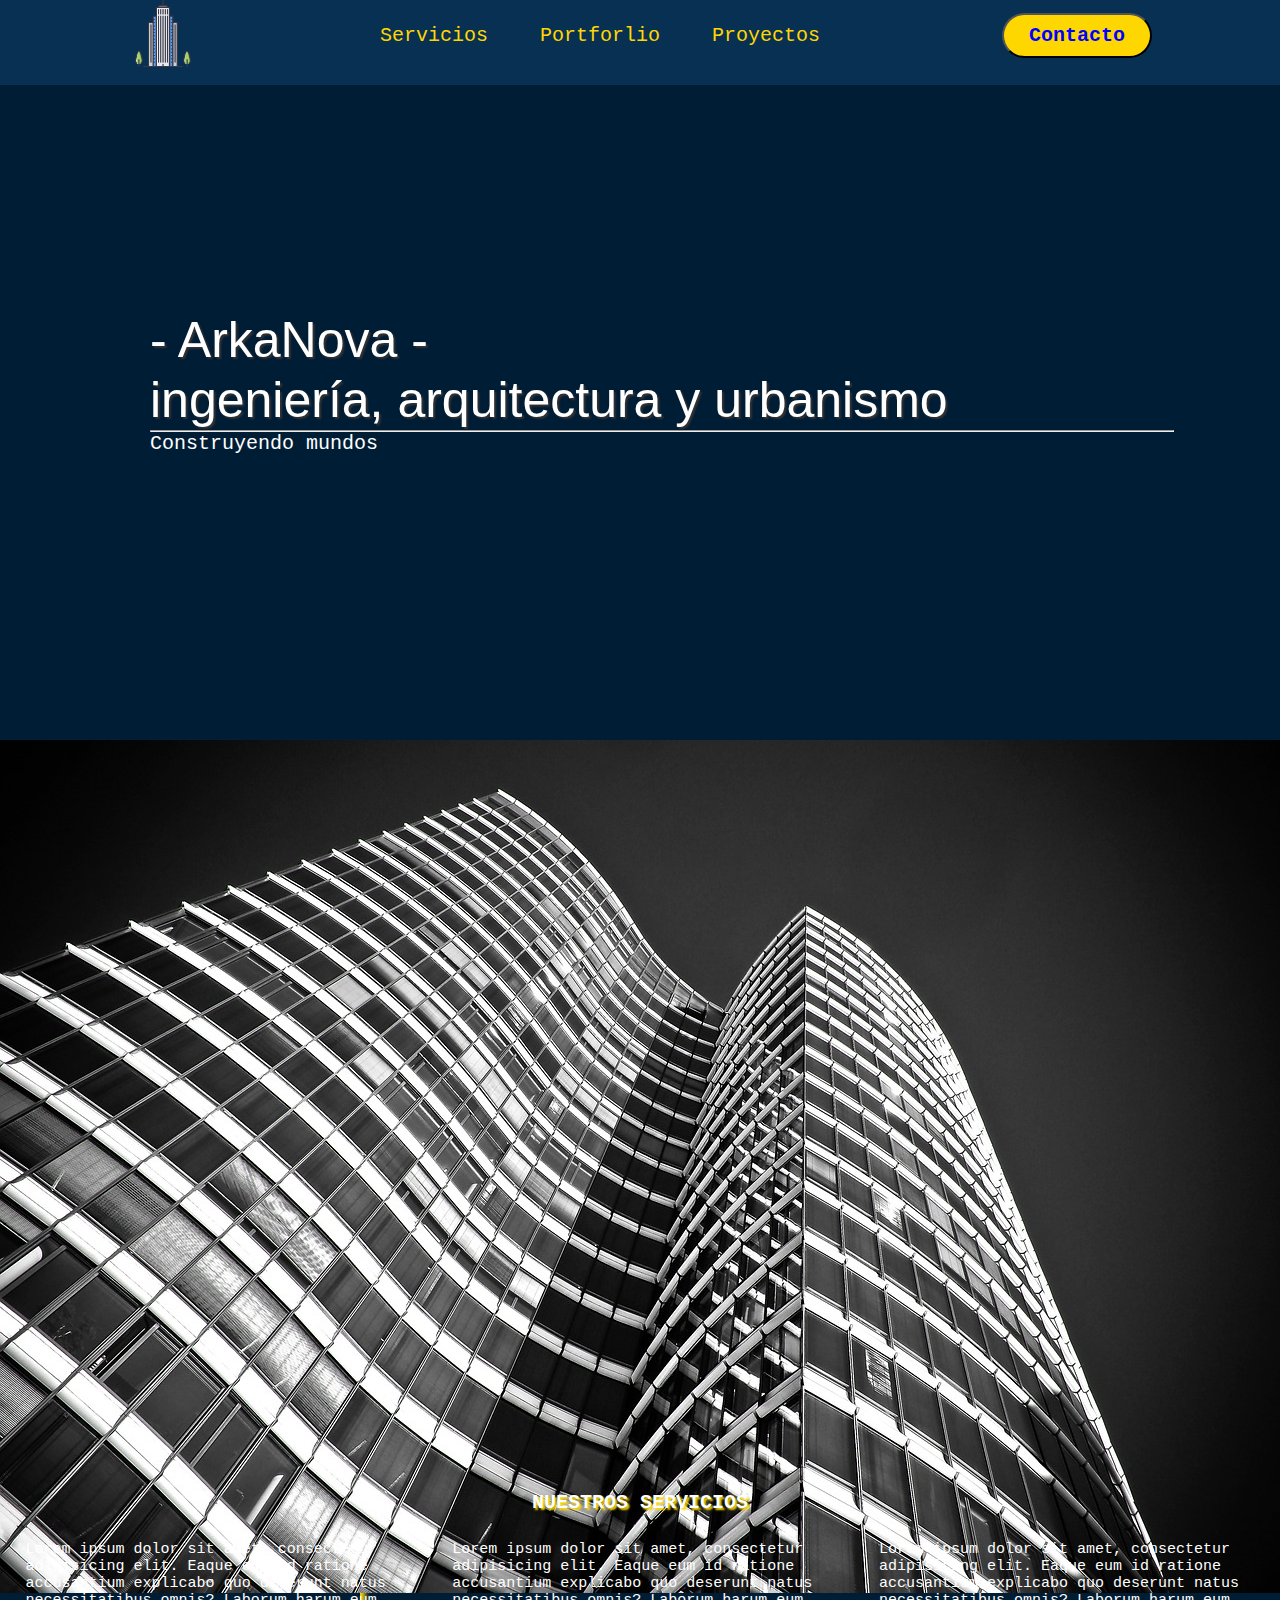
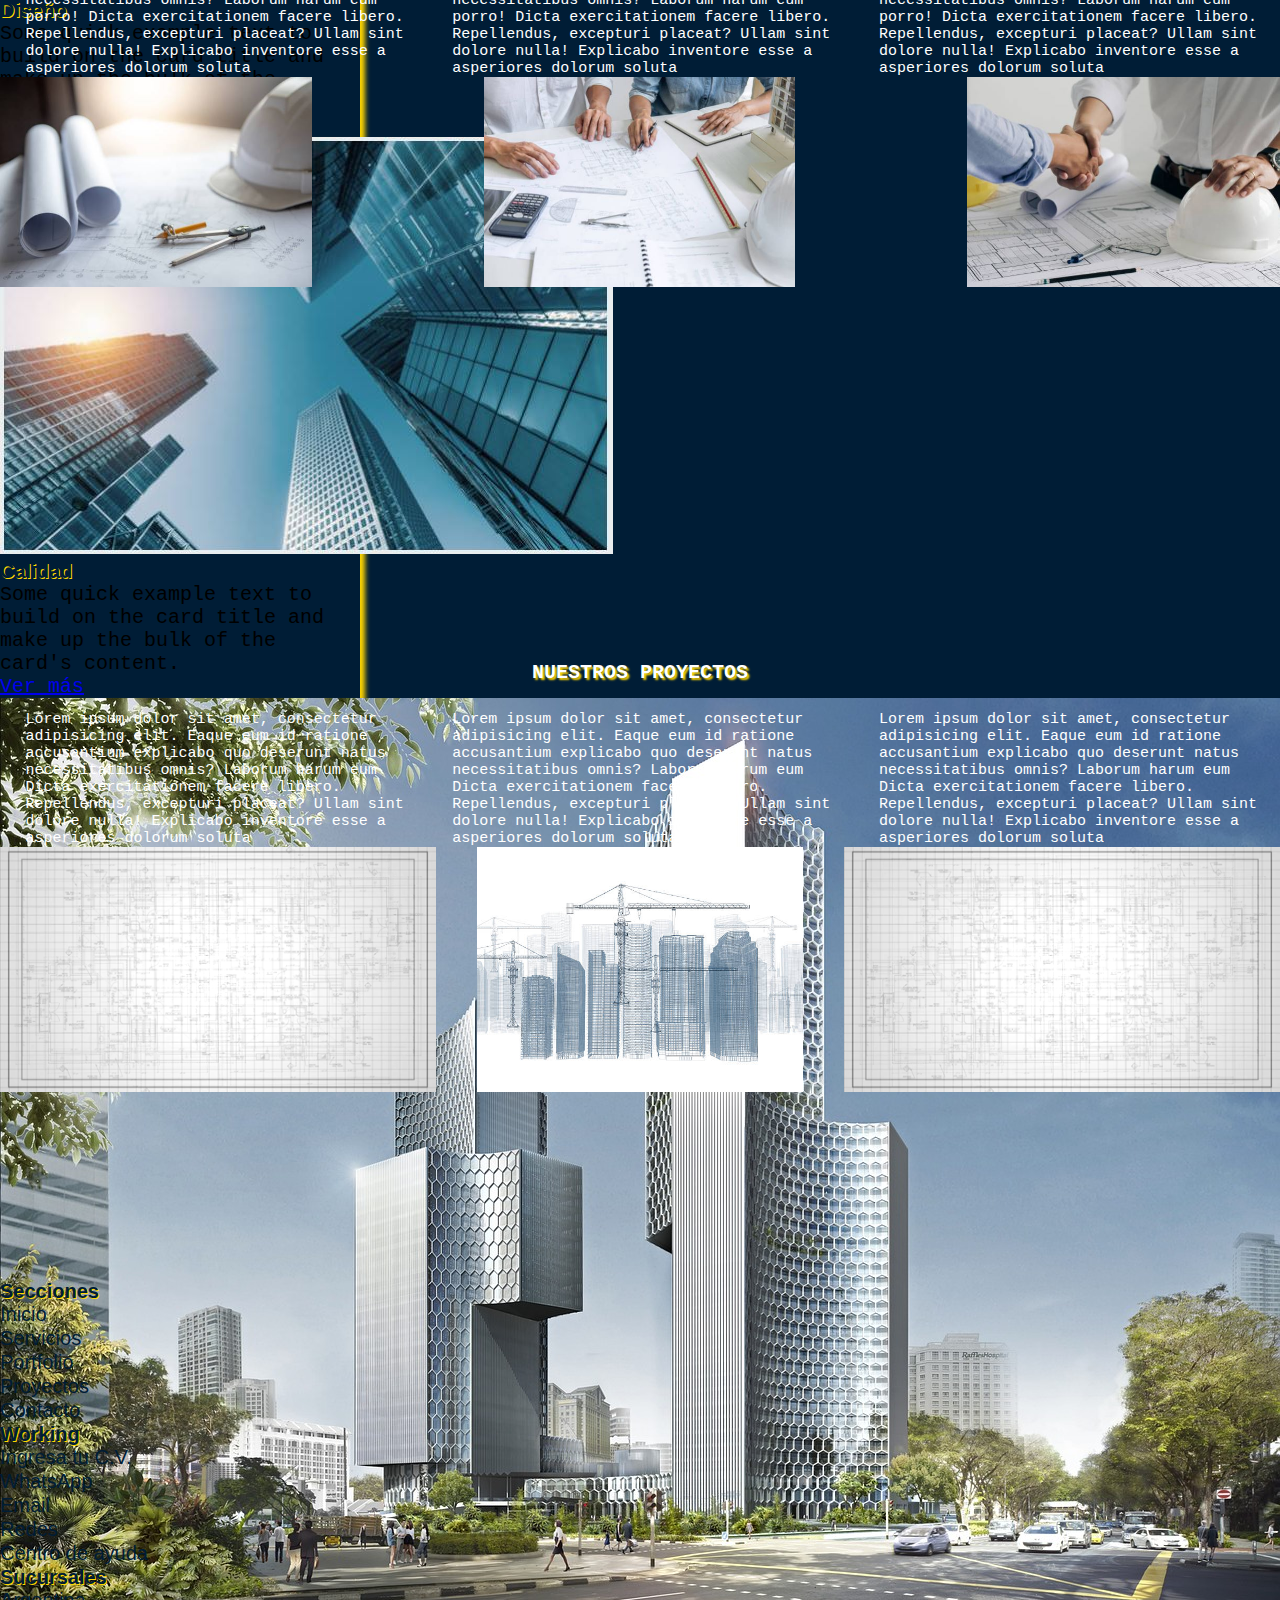
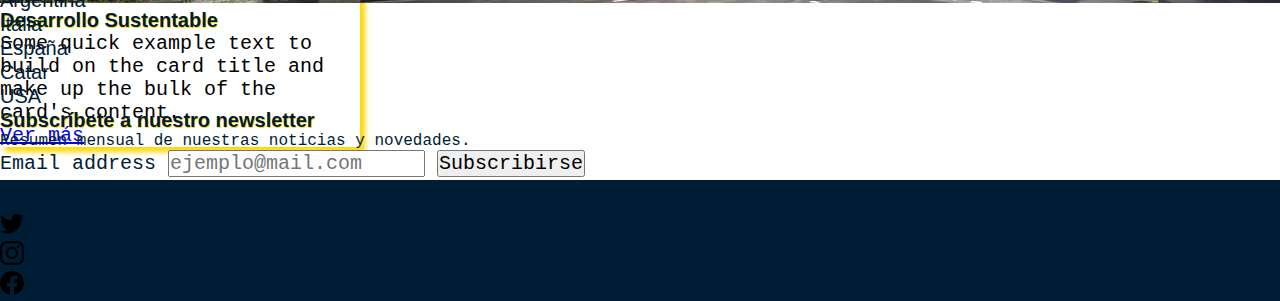
==== index.html @ 8ca7e7ab "Primer commit 05-10-23 00:06" ====
<!DOCTYPE html>
<html lang="en">
<head>
    <meta charset="UTF-8">
    <meta name="viewport" content="width=device-width, initial-scale=1.0">
    <link rel="icon" type="image/png" href="img/Icon01.png"> <!-- este es el logo que va delante del nombre de la pagina -->
    <!-- Este link es para poder usar Bootstrap -->
    <link href="https://cdn.jsdelivr.net/npm/bootstrap@5.3.2/dist/css/bootstrap.min.css" rel="stylesheet" integrity="sha384-T3c6CoIi6uLrA9TneNEoa7RxnatzjcDSCmG1MXxSR1GAsXEV/Dwwykc2MPK8M2HN" crossorigin="anonymous">
    <link rel="stylesheet" href="style.css">  <!-- este es el link al archivo css de estilos -->
    <!-- Esta es la tipografia del titulo principal copiado desde googlefonts -->
    <!-- <link rel="preconnect" href="https://fonts.googleapis.com">
    <link href="https://fonts.googleapis.com/css2?family=Bowlby+One+SC&family=Vidaloka&display=swap" rel="stylesheet"> -->

    <title>ArkaNova</title>

</head>
<body>
    <header class="header-flex">
    <div class="logo">
        <img src="img/Icon01.png" alt="Logo de la pagina">
        
    </div>
    <nav>
        <ul class="nav-links">
            <li> <a href="#section3">Servicios</a></li>
            <li> <a href="portfolio.html">Portforlio</a></li>
            <li> <a href="#section4">Proyectos</a></li>
       </ul>
    </nav>
        <a href="contacto.html" class="btn"><button>Contacto</button></a>
    </header>

    <section class="section-flex">
        <div class="contImgText">
            <video autoplay loop muted playsinline width="100%" height="auto">
                    <source src="img/Clip1.mp4" type="video/mp4" />
            </video>
        
            <div class="capaazul"></div>
        
            <div class="contTexto">
                <h1> - ArkaNova -
                <br>
                ingeniería, arquitectura y urbanismo </h1>
                <div class="contLinea">
                <hr>
                </hr>
                </div>
                <p>Construyendo mundos
                </p>
            </div>
</div>
</section>
<section class="bootstrapcard">
<!-- ACA EMPIEZAN LAS TARJETAS DE BOOTSTRAP -->
            <div class="container mt-5 cont">
            <div class="row">
                <div class="col-sm-12 col-md-6 col-lg-4">
                    <div class="card" style="width: 18rem;">
                        <img src="img/07card.jpg" class="card-img-top img-fluid">
                        <div class="card-body">
                            <h5 class="card-title">Diseño</h5>
                            <p class="card-text">Some quick example text to build on the card title and make up the bulk of the card's
                                content.</p>
                            <a href="#" class="btn btn-primary">Ver más</a>
                        </div>
                    </div>
                </div>
                <div class="col-sm-12 col-md-6 col-lg-4">
                    <div class="card" style="width: 18rem;">
                        <img src="img/02card.jpg" class="card-img-top img-fluid">
                        <div class="card-body">
                            <h5 class="card-title">Calidad</h5>
                            <p class="card-text">Some quick example text to build on the card title and make up the bulk of the card's
                                content.</p>
                            <a href="#" class="btn btn-primary">Ver más</a>
                        </div>
                    </div>
                </div>
                <div class="col-sm-12 col-md-6 col-lg-4">
                    <div class="card" style="width: 18rem;">
                        <img src="img/09card.jpg" class="card-img-top img-fluid">
                        <div class="card-body">
                            <h5 class="card-title">Desarrollo Sustentable</h5>
                            <p class="card-text">Some quick example text to build on the card title and make up the bulk of the card's
                                content.</p>
                            <a href="#" class="btn btn-primary">Ver más</a>
                        </div>
                    </div>
                </div>
            </div>
        </div>
            </div>
    </section>
<!-- ACA TERMINAN LAS TARJETAS DE BOOTSTRAP -->

<!-- ACA EMPIEZA SECTION 3 -->
<section id="section3">
    <div class="tit2">
    <h2>NUESTROS SERVICIOS</h2>
    </div>
<article class="texto1">
    <p class="cua1">Lorem ipsum dolor sit amet, consectetur adipisicing elit. Eaque eum id ratione accusantium explicabo quo deserunt natus necessitatibus omnis? Laborum harum eum porro! Dicta exercitationem facere libero. Repellendus, excepturi placeat? Ullam sint dolore nulla! Explicabo inventore esse a asperiores dolorum soluta</p>
    <p class="cua2">Lorem ipsum dolor sit amet, consectetur adipisicing elit. Eaque eum id ratione accusantium explicabo quo deserunt natus necessitatibus omnis? Laborum harum eum porro! Dicta exercitationem facere libero. Repellendus, excepturi placeat? Ullam sint dolore nulla! Explicabo inventore esse a asperiores dolorum soluta</p>
    <p class="cua3">Lorem ipsum dolor sit amet, consectetur adipisicing elit. Eaque eum id ratione accusantium explicabo quo deserunt natus necessitatibus omnis? Laborum harum eum porro! Dicta exercitationem facere libero. Repellendus, excepturi placeat? Ullam sint dolore nulla! Explicabo inventore esse a asperiores dolorum soluta</p>
    </article>
<div class="fotoserv">
    <img src="img/servicios05.jpg" alt="imagen de mesa de trabajo"> 
    <img src="img/servicios06.jpg" alt="imagen de mesa de trabajo"> 
    <img src="img/servicios07.jpg" alt="imagen de mesa de trabajo">
</div>
</section>
<!-- ACA TERMINA SECTION 3 -->

<!-- ACA EMPIEZA SECTION 4 -->
<section id="section4">
  <div class="tit3">
  <h2>NUESTROS PROYECTOS
</h2>
  </div>
<article class="texto2">
  <p class="cua4">Lorem ipsum dolor sit amet, consectetur adipisicing elit. Eaque eum id ratione accusantium explicabo quo deserunt natus necessitatibus omnis? Laborum harum eum Dicta exercitationem facere libero. Repellendus, excepturi placeat? Ullam sint dolore nulla! Explicabo inventore esse a asperiores dolorum soluta</p>
  <p class="cua5">Lorem ipsum dolor sit amet, consectetur adipisicing elit. Eaque eum id ratione accusantium explicabo quo deserunt natus necessitatibus omnis? Laborum harum eum Dicta exercitationem facere libero. Repellendus, excepturi placeat? Ullam sint dolore nulla! Explicabo inventore esse a asperiores dolorum soluta</p>
  <p class="cua6">Lorem ipsum dolor sit amet, consectetur adipisicing elit. Eaque eum id ratione accusantium explicabo quo deserunt natus necessitatibus omnis? Laborum harum eum Dicta exercitationem facere libero. Repellendus, excepturi placeat? Ullam sint dolore nulla! Explicabo inventore esse a asperiores dolorum soluta</p>
  </article>
<div class="fotoproy">
    <video autoplay loop muted playsinline>
    <source src= "img/Pro4.mp4" type="video/mp4"/>
  </video>
  <img src="img/proyecto01.jpg" alt="imagen de mesa de trabajo"> 
  <video autoplay loop muted playsinline>
    <source src="img/Pro2.mp4" type="video/mp4"></video>
  </div>
</section>
<!-- ACA TERMINA SECTION 4 -->

<!-- ACA EMPIEZA EL FOOTER -->
<footer class="footer-flex">
    <div class="fot">
    <div class="container">
      <footer class="py-5">
        <div class="row">
          <div class="col-6 col-md-2 mb-3">
            <h5>Secciones</h5>
            <ul class="nav flex-column">
              <li class="nav-item mb-2"><a href="index.html" class="nav-linkes">Inicio</a></li>
              <li class="nav-item mb-2"><a href="#section3" class="nav-linkes">Servicios</a></li>
              <li class="nav-item mb-2"><a href="portfolio.html" class="nav-linkes">Portfolio</a></li>
              <li class="nav-item mb-2"><a href="#section4" class="nav-linkes">Proyectos</a></li>
              <li class="nav-item mb-2"><a href="contacto.html" class="nav-linkes">Contacto</a></li>
            </ul>
          </div>
          <div class="col-6 col-md-2 mb-3">
            <h5>Working</h5>
            <ul class="nav flex-column">
              <li class="nav-item mb-2"><a href="#" class="nav-linkes">Ingresa tu C.V.</a></li>
              <li class="nav-item mb-2"><a href="#" class="nav-linkes">WhatsApp</a></li>
              <li class="nav-item mb-2"><a href="#" class="nav-linkes">Email</a></li>
              <li class="nav-item mb-2"><a href="#" class="nav-linkes">Redes</a></li>
              <li class="nav-item mb-2"><a href="#" class="nav-linkes">Centro de ayuda</a></li>
            </ul>
          </div>
    
          <div class="col-6 col-md-2 mb-3">
            <h5>Sucursales</h5>
            <ul class="nav flex-column">
              <li class="nav-item mb-2"><a href="#" class="nav-linkes">Argentina</li>
              <li class="nav-item mb-2"><a href="#" class="nav-linkes">Italia</a></li>
              <li class="nav-item mb-2"><a href="#" class="nav-linkes">España</a></li>
              <li class="nav-item mb-2"><a href="#" class="nav-linkes">Catar</a></li>
              <li class="nav-item mb-2"><a href="#" class="nav-linkes">USA</a></li>
            </ul>
          </div>
    
          <div class="col-md-5 offset-md-1 mb-3">
            <form>
              <h5>Subscríbete a nuestro newsletter</h5>
              <p class="cinco">Resumen mensual de nuestras noticias y novedades.</p>
              <div class="d-flex flex-column flex-sm-row w-100 gap-2">
                <label for="newsletter1" class="visually-hidden">Email address</label>
                <input id="newsletter1" type="text" class="form-control" placeholder="ejemplo@mail.com">
                <button class="btn btn-warning" type="button">Subscribirse</button>
              </div>
            </form>
          </div>
        </div>
  
        <div id="fot1" class="d-flex flex-column flex-sm-row justify-content-between py-4 my-4 border-top">
          <p class="coop1">&copy; 2023 Gustavo Lafica, todos los derechos reservados.</p>
          <p class="coop2">&copy; Codo a Codo: Java Comisión 23556 TP: integrador Front.</p>
          <ul class="list-unstyled d-flex">
            <li class="ms-3"><a class="link-body-emphasis" href="#"><svg class="bi" width="24" height="24"><use xlink:href="#twitter"/></svg></a></li>
            <li class="ms-3"><a class="link-body-emphasis" href="#"><svg class="bi" width="24" height="24"><use xlink:href="#instagram"/></svg></a></li>
            <li class="ms-3"><a class="link-body-emphasis" href="#"><svg class="bi" width="24" height="24"><use xlink:href="#facebook"/></svg></a></li>
          </ul>
        </div>
      </footer>
    </div>
  </div>
  <svg xmlns="http://www.w3.org/2000/svg" class="d-none">
      <symbol id="bootstrap" viewBox="0 0 118 94">
        <title>Bootstrap</title>
        <path fill-rule="evenodd" clip-rule="evenodd" d="M24.509 0c-6.733 0-11.715 5.893-11.492 12.284.214 6.14-.064 14.092-2.066 20.577C8.943 39.365 5.547 43.485 0 44.014v5.972c5.547.529 8.943 4.649 10.951 11.153 2.002 6.485 2.28 14.437 2.066 20.577C12.794 88.106 17.776 94 24.51 94H93.5c6.733 0 11.714-5.893 11.491-12.284-.214-6.14.064-14.092 2.066-20.577 2.009-6.504 5.396-10.624 10.943-11.153v-5.972c-5.547-.529-8.934-4.649-10.943-11.153-2.002-6.484-2.28-14.437-2.066-20.577C105.214 5.894 100.233 0 93.5 0H24.508zM80 57.863C80 66.663 73.436 72 62.543 72H44a2 2 0 01-2-2V24a2 2 0 012-2h18.437c9.083 0 15.044 4.92 15.044 12.474 0 5.302-4.01 10.049-9.119 10.88v.277C75.317 46.394 80 51.21 80 57.863zM60.521 28.34H49.948v14.934h8.905c6.884 0 10.68-2.772 10.68-7.727 0-4.643-3.264-7.207-9.012-7.207zM49.948 49.2v16.458H60.91c7.167 0 10.964-2.876 10.964-8.281 0-5.406-3.903-8.178-11.425-8.178H49.948z"></path>
      </symbol>
      <symbol id="facebook" viewBox="0 0 16 16">
        <path d="M16 8.049c0-4.446-3.582-8.05-8-8.05C3.58 0-.002 3.603-.002 8.05c0 4.017 2.926 7.347 6.75 7.951v-5.625h-2.03V8.05H6.75V6.275c0-2.017 1.195-3.131 3.022-3.131.876 0 1.791.157 1.791.157v1.98h-1.009c-.993 0-1.303.621-1.303 1.258v1.51h2.218l-.354 2.326H9.25V16c3.824-.604 6.75-3.934 6.75-7.951z"/>
      </symbol>
      <symbol id="instagram" viewBox="0 0 16 16">
          <path d="M8 0C5.829 0 5.556.01 4.703.048 3.85.088 3.269.222 2.76.42a3.917 3.917 0 0 0-1.417.923A3.927 3.927 0 0 0 .42 2.76C.222 3.268.087 3.85.048 4.7.01 5.555 0 5.827 0 8.001c0 2.172.01 2.444.048 3.297.04.852.174 1.433.372 1.942.205.526.478.972.923 1.417.444.445.89.719 1.416.923.51.198 1.09.333 1.942.372C5.555 15.99 5.827 16 8 16s2.444-.01 3.298-.048c.851-.04 1.434-.174 1.943-.372a3.916 3.916 0 0 0 1.416-.923c.445-.445.718-.891.923-1.417.197-.509.332-1.09.372-1.942C15.99 10.445 16 10.173 16 8s-.01-2.445-.048-3.299c-.04-.851-.175-1.433-.372-1.941a3.926 3.926 0 0 0-.923-1.417A3.911 3.911 0 0 0 13.24.42c-.51-.198-1.092-.333-1.943-.372C10.443.01 10.172 0 7.998 0h.003zm-.717 1.442h.718c2.136 0 2.389.007 3.232.046.78.035 1.204.166 1.486.275.373.145.64.319.92.599.28.28.453.546.598.92.11.281.24.705.275 1.485.039.843.047 1.096.047 3.231s-.008 2.389-.047 3.232c-.035.78-.166 1.203-.275 1.485a2.47 2.47 0 0 1-.599.919c-.28.28-.546.453-.92.598-.28.11-.704.24-1.485.276-.843.038-1.096.047-3.232.047s-2.39-.009-3.233-.047c-.78-.036-1.203-.166-1.485-.276a2.478 2.478 0 0 1-.92-.598 2.48 2.48 0 0 1-.6-.92c-.109-.281-.24-.705-.275-1.485-.038-.843-.046-1.096-.046-3.233 0-2.136.008-2.388.046-3.231.036-.78.166-1.204.276-1.486.145-.373.319-.64.599-.92.28-.28.546-.453.92-.598.282-.11.705-.24 1.485-.276.738-.034 1.024-.044 2.515-.045v.002zm4.988 1.328a.96.96 0 1 0 0 1.92.96.96 0 0 0 0-1.92zm-4.27 1.122a4.109 4.109 0 1 0 0 8.217 4.109 4.109 0 0 0 0-8.217zm0 1.441a2.667 2.667 0 1 1 0 5.334 2.667 2.667 0 0 1 0-5.334z"/>
      </symbol>
      <symbol id="twitter" viewBox="0 0 16 16">
        <path d="M5.026 15c6.038 0 9.341-5.003 9.341-9.334 0-.14 0-.282-.006-.422A6.685 6.685 0 0 0 16 3.542a6.658 6.658 0 0 1-1.889.518 3.301 3.301 0 0 0 1.447-1.817 6.533 6.533 0 0 1-2.087.793A3.286 3.286 0 0 0 7.875 6.03a9.325 9.325 0 0 1-6.767-3.429 3.289 3.289 0 0 0 1.018 4.382A3.323 3.323 0 0 1 .64 6.575v.045a3.288 3.288 0 0 0 2.632 3.218 3.203 3.203 0 0 1-.865.115 3.23 3.23 0 0 1-.614-.057 3.283 3.283 0 0 0 3.067 2.277A6.588 6.588 0 0 1 .78 13.58a6.32 6.32 0 0 1-.78-.045A9.344 9.344 0 0 0 5.026 15z"/>
      </symbol>
    </svg>
  </footer>
    <script src="../assets/dist/js/bootstrap.bundle.min.js"></script>
      
      <!-- Esto es para poder usar Java y Bootstrap -->
      <script src="https://cdn.jsdelivr.net/npm/bootstrap@5.3.2/dist/js/bootstrap.bundle.min.js" integrity="sha384-C6RzsynM9kWDrMNeT87bh95OGNyZPhcTNXj1NW7RuBCsyN/o0jlpcV8Qyq46cDfL" crossorigin="anonymous"></script>
      <!-- Esto es para poder usar Java y Bootstrap -->
  </body>
  </html>
---- style.css ----
@import url('https://fonts.googleapis.com/css2?family=Bowlby+One+SC&family=Vidaloka&display=swap');
/* SELECTOR UNIVERSAL PARA RESETEAR NAVEGADOR */
* {
    margin: 0;
    padding: 0;
    box-sizing: border-box;
    font-family: 'Courier New', Courier, monospace;
    font-size: 20px;
    }
    /* ACA EMPIEZA EL BODY */
    body{
        /* background-color:#010113;  */
        background-color:rgb(0, 29, 54);
    }
/* ACA TERMINA EL BODY */

/* ACA EMPIEZA HEADER */
    header{
        background-color: rgb(8, 48, 83);
        display: flex;
        justify-content: space-between;
        align-items: center;
        width: 100%;
        height: 100px;
        padding: 5px 10%;
        position: fixed;
        margin-top: -85px;
        z-index: 550;
    }
    .header-flex .logo{
        cursor: pointer;
    }
    .header-flex .logo img{
        height: 70px;
        width: auto;
        transition: all 0.3s;
        /* border-radius: 50px; */
    }
    .header-flex .logo img:hover{
        transform: scale(1.2);
    }
.header-flex .nav-links{
    list-style: none;
}
.header-flex .nav-links li{
    display: inline-block;
    padding: 0 20px;
}
.header-flex .nav-links li:hover{
transform: scale(1.2);

}
.header-flex .nav-links a{
    font-size: 700;
    color: gold;
    text-decoration: none;
    font-weight: 530;
}
.header-flex .nav-links a:hover{
color: #e3fc03;
}
.header-flex .btn button{
    font-weight: 700;
    color: blue ;
    background-color: gold;
    padding: 9px 25px;
    border-radius: 50px;
    cursor: pointer;
    transition: all 0.3s ease 0s;
}
.header-flex .btn button:hover{
    background-color: #e3fc03;
    color: black;
    transform: scale(1.1);
}
/* ACA TERMINA HEADER */
 /* ACA EMPIEZA SECTION 1 */
 .section-flex{
    margin-top: 70px;
    background-color:rgb(0, 29, 54);
    display: flex;
    height: 600px;
}

.contImgText {
    animation-name: opacidad1;
	animation-duration: 2s;
	width:100%;
	height:600px;
    position: relative;
}

.contImgText video {
  width: 100%;
  height: 100%;
  position: absolute;
  object-fit: cover;
  z-index: 0;
}
.contImgText .capaazul{
	position: absolute;
	z-index:250;
    width: 100%;
	height: 100%;
	background: rgb (0, 29, 54);
	opacity: 0.5;
}
.contImgText .contTexto{
	position: absolute;
	z-index:300;
	float:left;
	padding-bottom:25px;
	margin-left:150px;
	padding-top:240px;
	color:#fff;
	width:80%;
	overflow:hidden;
}
.contTexto h1{
	line-height: 1.2;
	text-shadow: 2px 2px 2px #333;
	font-weight: 400;
	font-family: 'Montserrat', sans-serif;
	margin: 0;
	color:#fff;
	font-size:2.5em;
}
/* ACA TERMINA SECTION 1 */
/* ACA EMPIEZA SECTION 2 */
.bootstrapcard{
    margin-top: 70px;
    background-color: rgb(0, 29, 54);
    display: flex;
    height: 600px;
}
.card{
    box-shadow: 5px 5px 5px gold;
  }
/* ACA TERMINA SECTION 2 */
/* ACA EMPIEZA SECTION 3  */
#section3{
    display: flex;
    flex-direction: column; /* ESTO ES PARA QUE QUEDE UNO DEBAJO DE OTRO */
    margin-top: 70px;
    height: 700px;
}
.tit2{
    flex-wrap:wrap;
    line-height: 1.3;
	text-shadow: 2px 2px 2px gold;
	width: 100%;
	height: auto;
    color: white;
    text-align: center;
    margin-top: 80px;
}

.texto1{
    display: flex;
    justify-content:space-around;
    width: 100%;
    height: auto;
    text-align: left;
}
.cua1{
    margin-top: 25px;
    margin-left: 2%;
    color: white;
    font-size: 15px; 
}
.cua2{
    margin-top: 25px;
    margin-left: 2%;
    color: white;
    font-size: 15px; 
}
.cua3{
    margin-top: 25px;
    margin-left: 2%;
    color: white;
    font-size: 15px; 
}
.fotoserv{
    display: flex;
    margin-left: 0%; 
    height: 30%;
    justify-content: space-between;   
}
#ser1{
display: flex;
width: 10px;
height: 10px;
}
.ser2{
    display: flex;
    width: 10px;
    height: 10px;
}
.ser3{
display: flex;
width: 10px;
height: 10px;
}
/* ACA TERMINA SECTION 3  */
/* ACA EMPIEZA SECTION 4  */
#section4{
    display: flex;
    flex-direction: column; /*ESTO ES PARA QUE QUEDE UNO DEBAJO DE OTRO */
    margin-top: 70px;
    height: 700px;
}
.tit3{
    flex-wrap:wrap;
    line-height: 1.3;
	text-shadow: 2px 2px 2px gold;
	width: 100%;
	height: auto;
    color: white;
    text-align: center;
    margin-top: 80px;
}
.texto2{
    display: flex;
    justify-content:space-around;
    width: 100%;
    height: auto;
    text-align: left;
}
.cua4{
    margin-top: 25px;
    margin-left: 2%;
    color: white;
    font-size: 15px; 
}
.cua5{
    margin-top: 25px;
    margin-left: 2%;
    color: white;
    font-size: 15px; 
}
.cua6{
    margin-top: 25px;
    margin-left: 2%;
    color: white;
    font-size: 15px; 
}
.fotoproy{
    display: flex;
    margin-left: 0%; 
    height: 35%;
    justify-content: space-between;
}
#proy1{
display: flex;
width: 10px;
height: 10px;
}
.proy2{
    display: flex;
    width: 10px;
    height: 10px;
}
.proy3{
display: flex;
width: 10px;
height: 10px;
}
/* ACA TERMINA SECTION 4  */

/* ACA EMPIEZA EL FOOTER */
    footer{
        background-color: white;
        height: 500px;
        color:rgb(0, 29, 54);
        font-family: 'Segoe UI', Tahoma, Geneva, Verdana, sans-serif;
    }
/* ------BOOTSTRAP--------- */
.fot{
    background-color: white;
 }
 .nav-linkes{
    text-decoration: none;
    font-family: 'Segoe UI', Tahoma, Geneva, Verdana, sans-serif;
    color:rgb(0, 29, 54);
    font-weight: 400;
}
.py-5{
background-color: white;
height: 300px;
margin-top: 0px;
font-family: 'Segoe UI', Tahoma, Geneva, Verdana, sans-serif;
}
h5{
    color:rgb(0, 29, 54);
    font-weight: 700;
    font-family: 'Segoe UI', Tahoma, Geneva, Verdana, sans-serif;
    text-shadow:  1px 1px gold;
}
.cinco{
    font-size: 16px;
}
#fot1{
    /* background-color:rgb(187, 31, 31); */
    width: 100%;
    height: 100px;
    font-family: 'Segoe UI', Tahoma, Geneva, Verdana, sans-serif;   
}
.coop1{
    font-size: 15px;
    color:rgb(0, 29, 54);
    font-family: 'Segoe UI', Tahoma, Geneva, Verdana, sans-serif;
    font-weight: 700;
 }
.coop2{
    font-size: 15px;
    font-family: 'Segoe UI', Tahoma, Geneva, Verdana, sans-serif;
    color: rgb(0, 29, 54);
    font-weight: 700;
}

/* --------BOOTSTRAP--------------- */

/* ACA TERMINA EL FOOTER */

/* ACA EMPIEZA HTML CONTACTO */
.formulario{
    margin-top: 85px;
    padding-top: 20px;
}
h3{
    color: white;
    font-size: 40px;
}
/* ACA TERMINA HTML CONTACTO */

/* ACA EMPIEZA HTML PORTFOLIO */
.contportfolio01 {
    display: flex;
    width: 100vw; 
    max-width: 1000px;
    min-width: 320px;
    margin:0 auto;
    justify-content: center;
 }
.portfolio01{
    margin-top: -600px;
    width: auto;
    height: auto;
    margin-left: 32px;
}
.contportfolio02 {
    width: 100vw;
    max-width: 1000px;
    min-width: 320px;
    margin:0 auto;
}
.portfolio02{
    width: auto;
    height: auto;
    margin-left: 32px;
    margin-top: 32px;
}
.contportfolio03 {
    width: 100vw;
    max-width: 1000px;
    min-width: 320px;
    margin:0 auto;
}
.portfolio03{
    width: auto;
    height: auto;
    margin-left: 32px;
    margin-top: 32px;
}
.contportfolio04 {
    width: 100vw;
    max-width: 1000px;
    min-width: 320px;
    margin:0 auto;
}
.portfolio04{
    width: auto;
    height: auto;
    margin-left: 32px;
    margin-top: 32px;
}
.contportfolio05 {
    width: 100vw;
    max-width: 1000px;
    min-width: 320px;
    margin: 0 auto;
}
.portfolio05{
    width: auto;
    height: auto;
    margin-left: 32px;
    margin-top: 32px;
}
.contportfolio06 {
    width: 100vw;
    max-width: 1000px;
    min-width: 320px;
    margin: 0 auto;
}
.portfolio06{
    width: auto;
    height: auto;
    margin-left: 32px;
    margin-top: 32px;
}
.contportfolio07 {
    width: 100vw;
    max-width: 1000px;
    min-width: 320px;
    margin: 0 auto;
}
.portfolio07{
    width: auto;
    height: auto;
    margin-left: 32px;
    margin-top: 32px;
}
.contportfolio08{
    width: 100vw;
    max-width: 1000px;
    min-width: 320px;
    margin: 0 auto;
}
.portfolio08{
    width: auto;
    height: auto;
    margin-left: 32px;
    margin-top: 32px;
}
.contportfolio09{
    width: 100vw;
    max-width: 1000px;
    min-width: 320px;
    margin: 0 auto;
}
.portfolio09{
    width: auto;
    height: auto;
    margin-left: 32px;
    margin-top: 32px;
}
.contportfolio10{
    width: 100vw;
    max-width: 1000px;
    min-width: 320px;
    margin: 0 auto;
}
.portfolio10{
    width: auto;
    height: auto;
    margin-left: 32px;   
}
/* ACA TERMINA HTML PORTFOLIO */
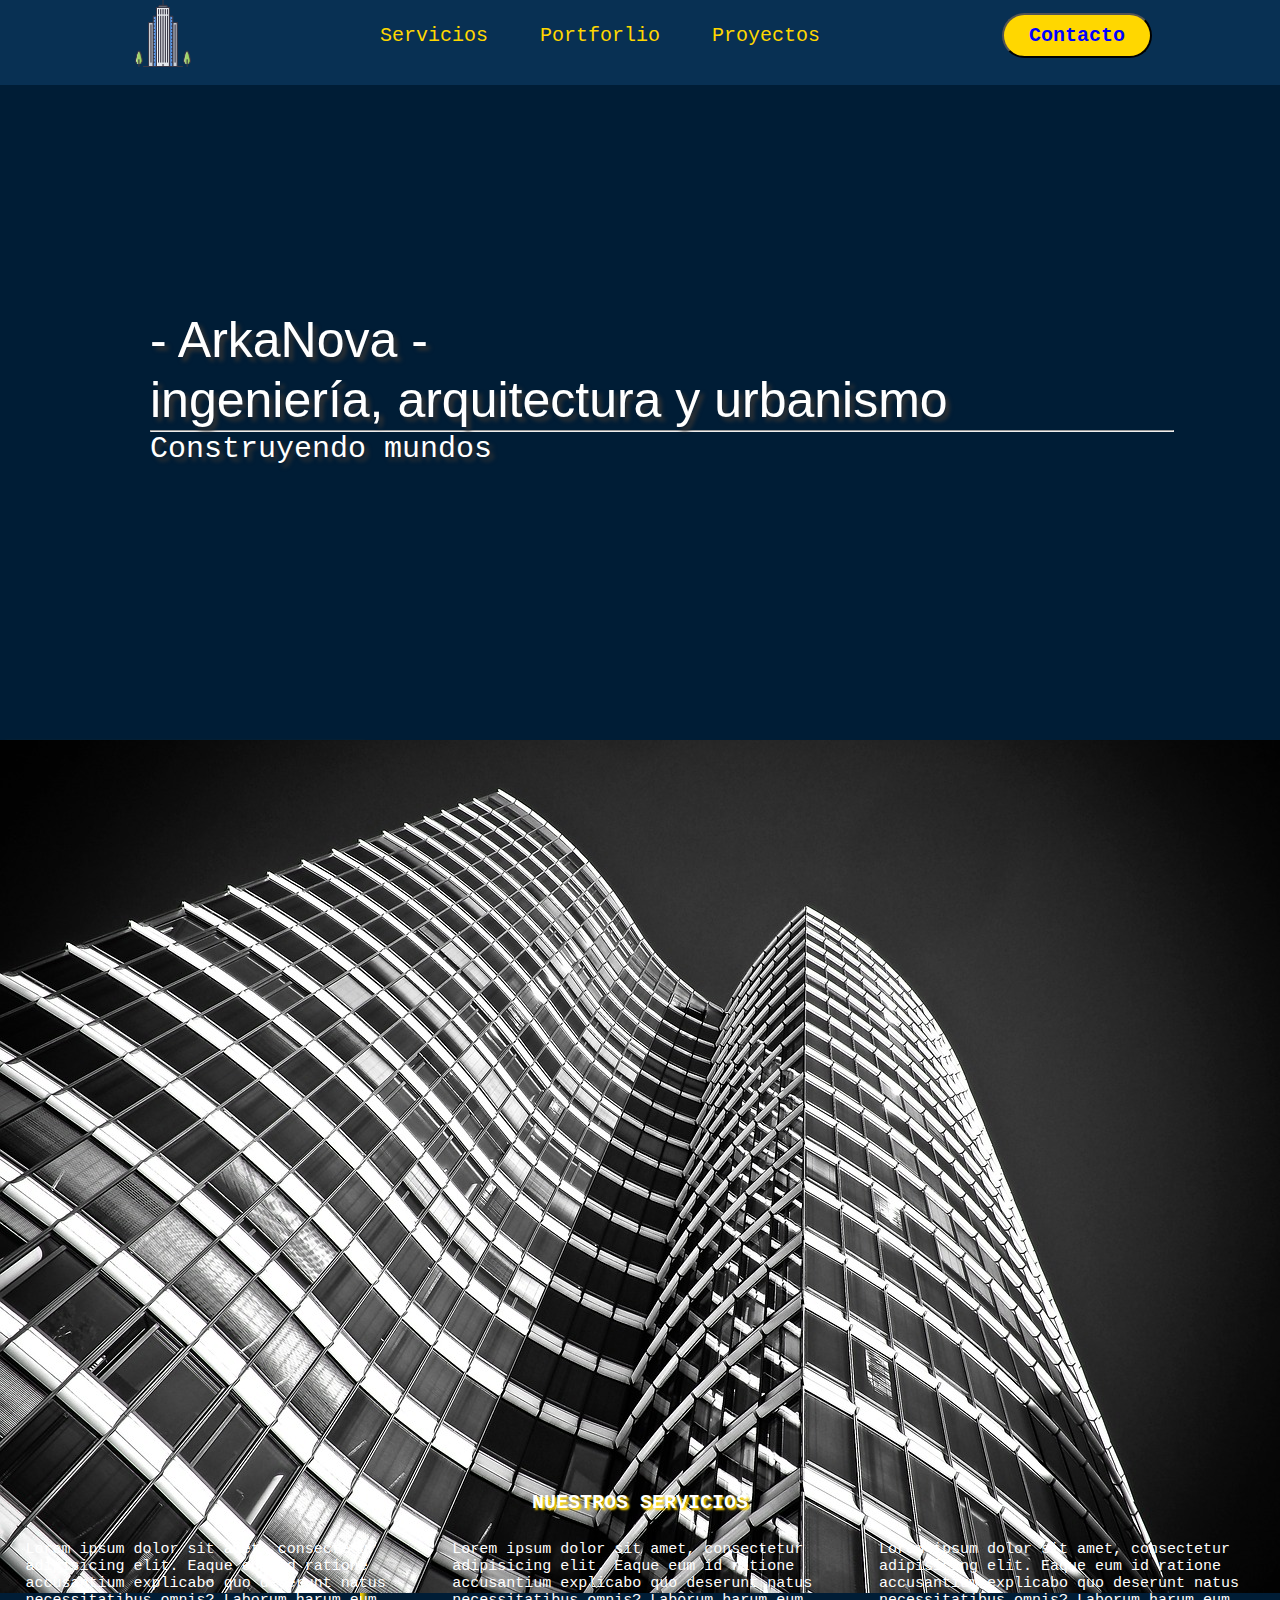
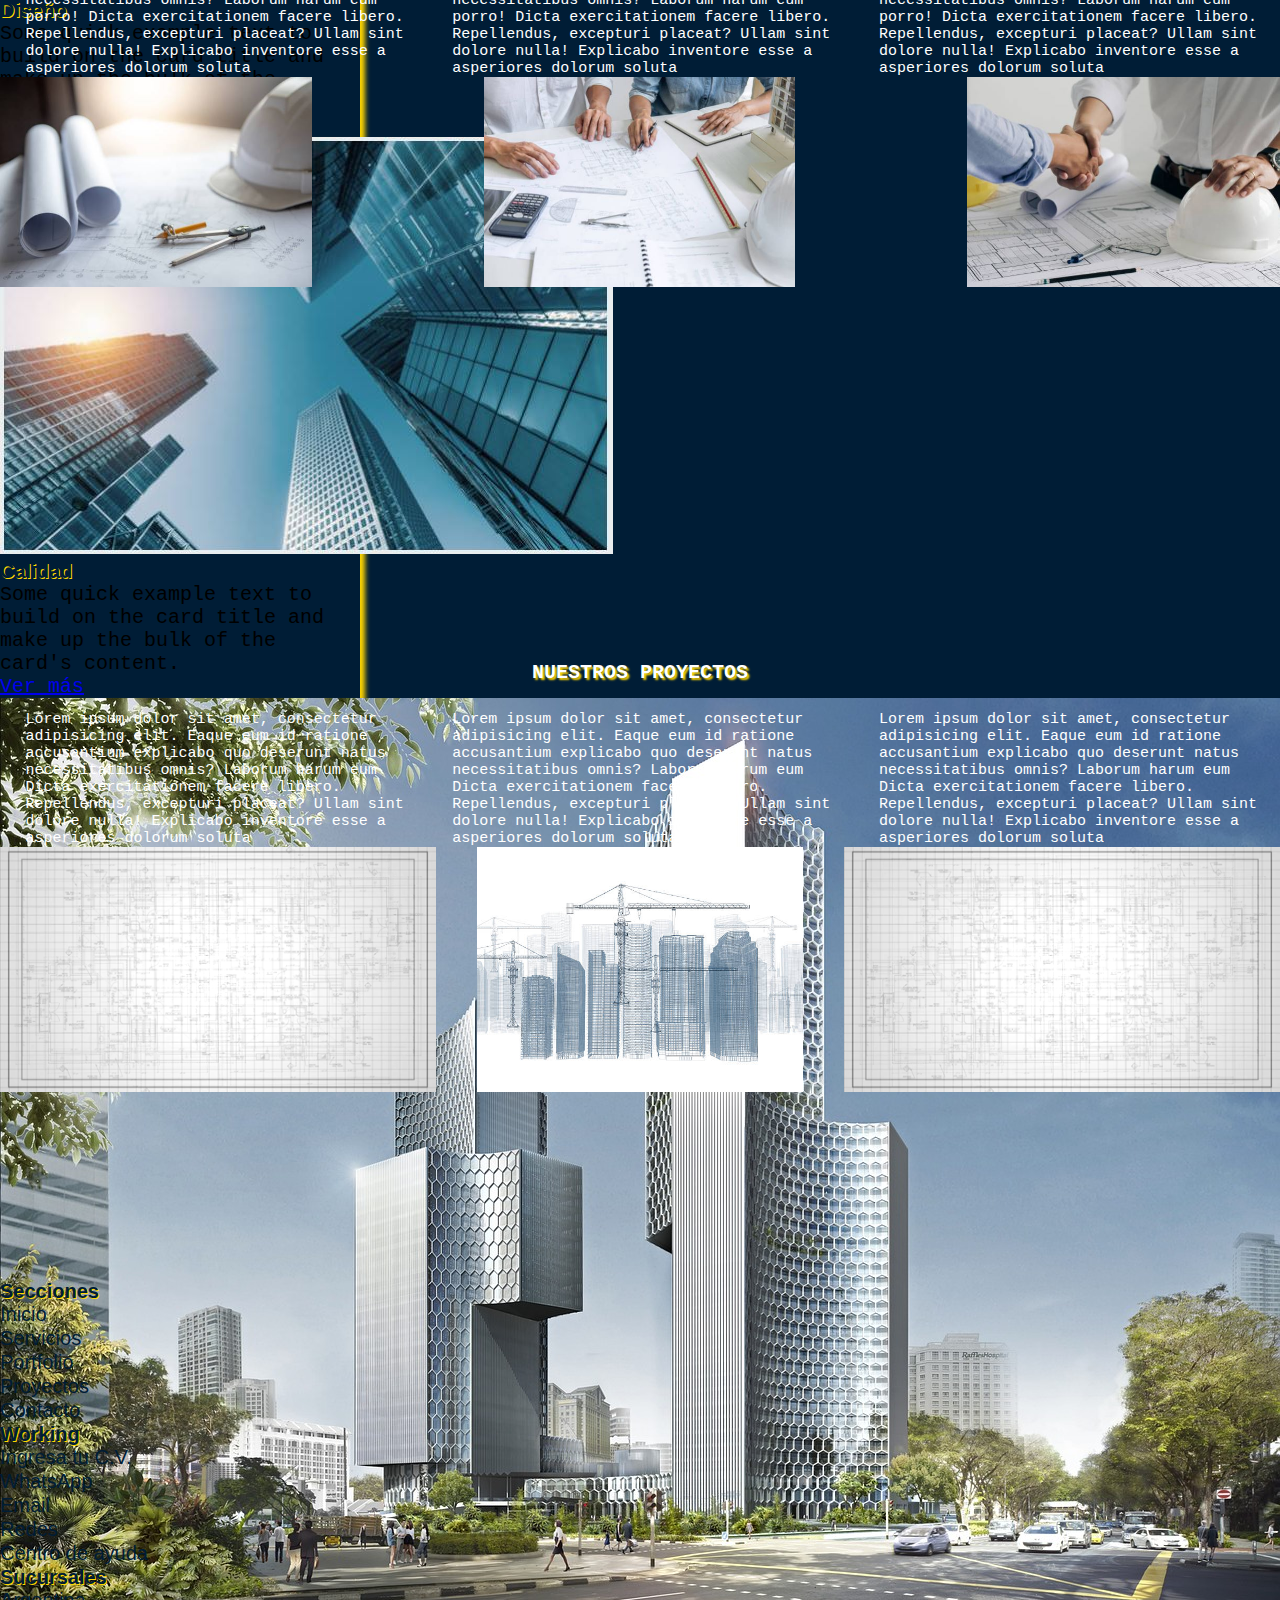
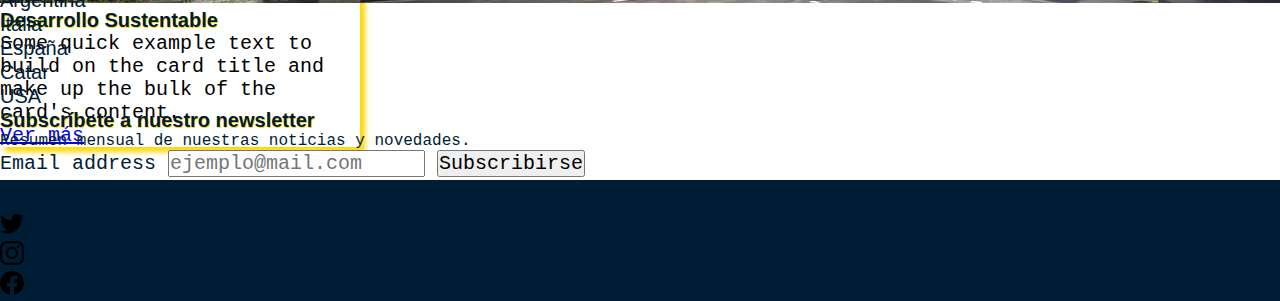
==== commit 718f9f07: "Modificaciones por integrador TP02 JavaScript (con modal)" ====
--- a/index.html
+++ b/index.html
@@ -7,7 +7,8 @@
     <!-- Este link es para poder usar Bootstrap -->
     <link href="https://cdn.jsdelivr.net/npm/bootstrap@5.3.2/dist/css/bootstrap.min.css" rel="stylesheet" integrity="sha384-T3c6CoIi6uLrA9TneNEoa7RxnatzjcDSCmG1MXxSR1GAsXEV/Dwwykc2MPK8M2HN" crossorigin="anonymous">
     <link rel="stylesheet" href="style.css">  <!-- este es el link al archivo css de estilos -->
-    <!-- Esta es la tipografia del titulo principal copiado desde googlefonts -->
+        <!-- Esta es la tipografia del titulo principal copiado desde googlefonts -->
+        <script src="scripts.js"></script>
     <!-- <link rel="preconnect" href="https://fonts.googleapis.com">
     <link href="https://fonts.googleapis.com/css2?family=Bowlby+One+SC&family=Vidaloka&display=swap" rel="stylesheet"> -->
 
@@ -15,6 +16,21 @@
 
 </head>
 <body>
+<!-- ACA EMPIEZA EL POPUP -->
+  <div id="tomodal" class="modal">
+  <button id="btncerrar" onclick="closeModal()">&times;</button>
+  <div class="contmodal">
+  <H5>¡Reserva tu lugar ya mismo!</H5>
+  <h6>No te pierdas nuestro Coloquio Internacional</h6> 
+  <h6>sobre Urbanismo Sostenible.</h6>
+  <div class="fotomodal"> 
+  <img src="img/coloquio.jpg" alt="PopUP del Coloquio internacional" width="40%" height="40%">
+  </div> 
+  <button id="comprar"><a href="tickets.html" class="nav-linkes">comprar</a></button>
+</div>
+</div>
+<!-- ACA TERMINA EL POPUP -->
+
     <header class="header-flex">
     <div class="logo">
         <img src="img/Icon01.png" alt="Logo de la pagina">
@@ -46,8 +62,7 @@
                 <hr>
                 </hr>
                 </div>
-                <p>Construyendo mundos
-                </p>
+                <p style="font-size: 30px;text-shadow: 4px 4px 4px #333;">Construyendo mundos</p>
             </div>
 </div>
 </section>
--- a/style.css
+++ b/style.css
@@ -13,7 +13,96 @@
         background-color:rgb(0, 29, 54);
     }
 /* ACA TERMINA EL BODY */
-
+/* ------------------------------------------------------------------------------------------ */
+/*ACA EMPIEZA EL POPUP */
+.modal {
+     text-align: center;
+     font-family: sans-serif;
+     margin: 100;
+     width: 100%;
+     height: 100%;
+     background: rgba(0,0,0,0.8);
+     position: fixed; 
+     top: 0;
+     left: 0;
+     display: flex;
+  /* ANIMACION MODAL */
+     animation: modal 1s 2s forwards;
+     visibility: hidden;
+     opacity: 0;   
+ /* ANIMACION MODAL*/
+ }
+ 
+ .contmodal {
+     flex-wrap: wrap;
+     justify-content: center;
+     justify-items: center;
+     margin: auto;
+     width: 42%;
+     height: 55vh;
+     background-color: #fff;
+     border-radius: 10px;
+     box-shadow: 5px 5px 5px gold;
+ }
+     #btncerrar{ 
+     margin-top: 5%;
+     margin-right: 50vh;
+     position: fixed;
+     text-align: center;
+     align-items: center;
+     color: #dedfe0;
+     font-size: 25px; 
+     z-index: 900;
+     background-color: rgb(163, 3, 3);
+     height: 40px;
+     width: 40px;
+     line-height: 40px;
+     border-radius: 50%;
+     right: 10px;
+     cursor: pointer;
+     transition: all 0.3s ease 0s;
+  /* ANIMACION MODAL */
+     animation: modal 0s 0s forwards;
+     visibility: hidden;
+     opacity: 0;  
+ /* ANIMACION MODAL */
+ }
+      #btncerrar:hover{ 
+     background-color: red;
+     color: #ffffff;
+     transform: scale(1.1);
+  }
+ /* ANIMACION MODAL */
+  @keyframes modal {
+    100% {
+     visibility: visible;
+     opacity: 1;
+    } 
+ }  
+ /* ANIMACION MODAL */
+  .fotomodal{
+ background-color: #fff;
+ margin-top: 20px;
+ margin-bottom: 20px;
+ border-color: red;
+ 
+ }
+  #comprar{
+     font-weight: 700;
+     color: blue;
+     background-color: gold;
+     padding: 9px 25px;
+     border-radius: 50px;
+     cursor: pointer;
+     transition: all 0.3s ease 0s;
+ }
+     #comprar:hover{
+     background-color: #e3fc03;
+     color: black;
+     transform: scale(1.1);
+ } 
+  /*ACA TERMINA EL POPUP */
+ /*------------------------------------------------ */
 /* ACA EMPIEZA HEADER */
     header{
         background-color: rgb(8, 48, 83);
@@ -34,7 +123,6 @@
         height: 70px;
         width: auto;
         transition: all 0.3s;
-        /* border-radius: 50px; */
     }
     .header-flex .logo img:hover{
         transform: scale(1.2);
@@ -81,7 +169,6 @@
     display: flex;
     height: 600px;
 }
-
 .contImgText {
     animation-name: opacidad1;
 	animation-duration: 2s;
@@ -89,7 +176,6 @@
 	height:600px;
     position: relative;
 }
-
 .contImgText video {
   width: 100%;
   height: 100%;
@@ -118,7 +204,7 @@
 }
 .contTexto h1{
 	line-height: 1.2;
-	text-shadow: 2px 2px 2px #333;
+	text-shadow: 4px 4px 4px #333;
 	font-weight: 400;
 	font-family: 'Montserrat', sans-serif;
 	margin: 0;
@@ -456,3 +542,25 @@
     margin-left: 32px;   
 }
 /* ACA TERMINA HTML PORTFOLIO */
+
+
+/*ACA EMPIEZA TIKETS */
+main{
+margin-top: 80px;
+}
+.valticket {
+color: #ffffff;
+
+}
+.m-0{
+color: #ffffff;
+padding-top: 20px;
+}
+/*ACA EMPIEZA TIKETS */
+.cardtickets{
+margin: 20px;
+}
+#formulario {
+    margin-top: -20px;
+}
+/*ACA TERMINA TIKETS */